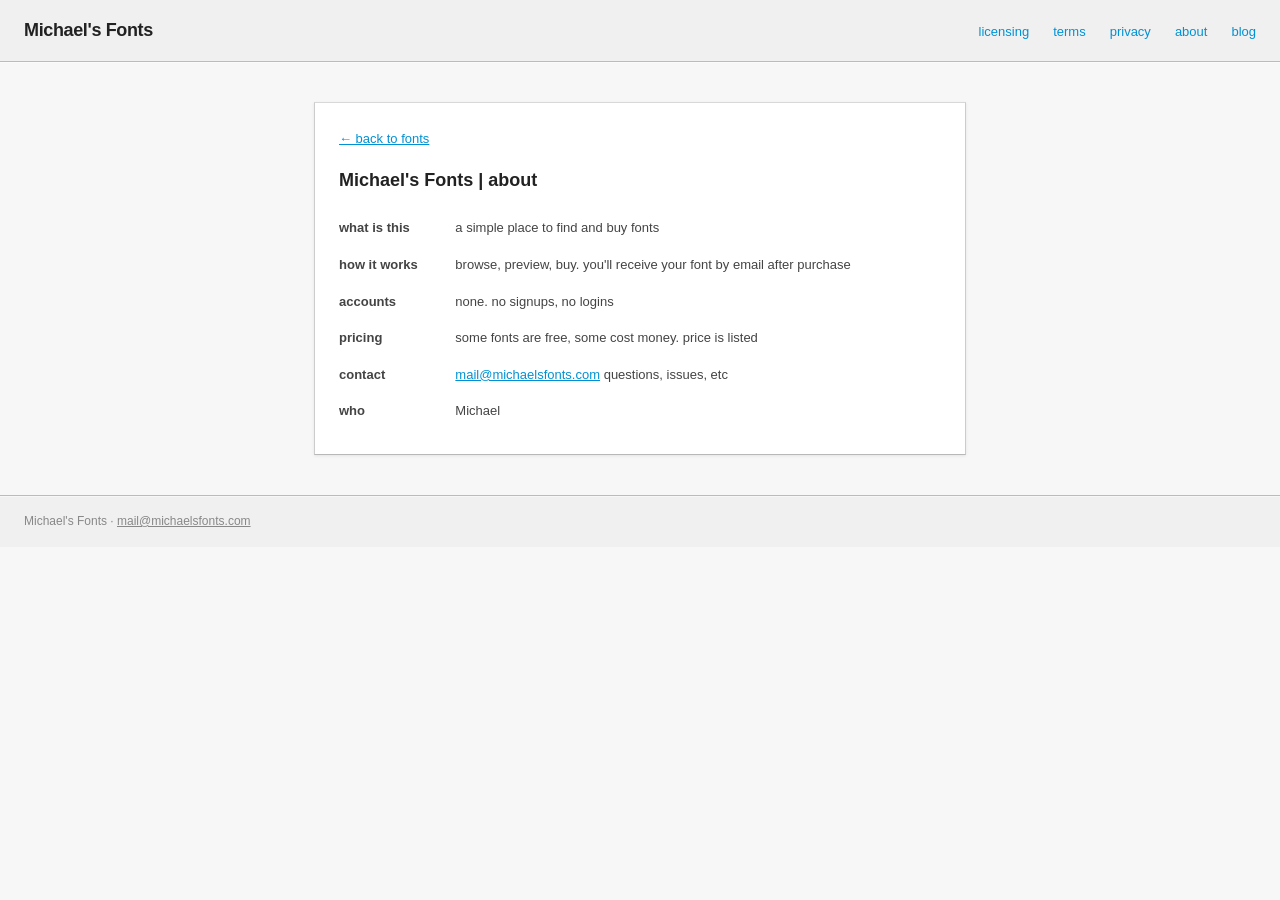
==== about/index.html @ 2d828df2 "Initial commit" ====
<!DOCTYPE html>
<html lang="en"><head>
<meta charset="UTF-8">
<meta name="viewport" content="width=device-width, initial-scale=1.0">
<title>About — Michael's Fonts</title>
<meta name="description" content="About Michael's Fonts. Browse, preview, and buy fonts. No accounts required.">
<link rel="stylesheet" href="../style.css">
</head>
<body>

<div class="header">
  <h1><a href="../">Michael's Fonts</a></h1>
  <nav>
    <a href="../licensing/">licensing</a>
    <a href="../terms/">terms</a>
    <a href="../privacy/">privacy</a>
    <a href="../about/">about</a>
    <a href="../blog/">blog</a>
  </nav>
</div>

<div class="page-wrap">
  <div class="page-panel">
    <a href="../" style="font-size: 13px; margin-bottom: 16px; display: inline-block;">← back to fonts</a>
    <h2>Michael's Fonts | about</h2>
    <div style="margin-top: 16px; font-size: 13px; line-height: 2.2; color: #444;">
      <table style="border-collapse: collapse; width: 100%;">
        <tbody><tr>
          <td style="padding: 4px 16px 4px 0; vertical-align: top; white-space: nowrap;"><b>what is this</b></td>
          <td style="padding: 4px 0;">a simple place to find and buy fonts</td>
        </tr>
        <tr>
          <td style="padding: 4px 16px 4px 0; vertical-align: top; white-space: nowrap;"><b>how it works</b></td>
          <td style="padding: 4px 0;">browse, preview, buy. you'll receive your font by email after purchase</td>
        </tr>
        <tr>
          <td style="padding: 4px 16px 4px 0; vertical-align: top; white-space: nowrap;"><b>accounts</b></td>
          <td style="padding: 4px 0;">none. no signups, no logins</td>
        </tr>
        <tr>
          <td style="padding: 4px 16px 4px 0; vertical-align: top; white-space: nowrap;"><b>pricing</b></td>
          <td style="padding: 4px 0;">some fonts are free, some cost money. price is listed</td>
        </tr>
        <tr>
          <td style="padding: 4px 16px 4px 0; vertical-align: top; white-space: nowrap;"><b>contact</b></td>
          <td style="padding: 4px 0;"><a href="mailto:mail@michaelsfonts.com">mail@michaelsfonts.com</a> questions, issues, etc</td>
        </tr>
        <tr>
          <td style="padding: 4px 16px 4px 0; vertical-align: top; white-space: nowrap;"><b>who</b></td>
          <td style="padding: 4px 0;">Michael</td>
        </tr>
      </tbody></table>
    </div>
  </div>
</div>

<div class="footer">
  Michael's Fonts · <a href="mailto:mail@michaelsfonts.com">mail@michaelsfonts.com</a>
</div>

</body></html>
---- style.css ----
* { margin: 0; padding: 0; box-sizing: border-box; }
html { scroll-behavior: smooth; }

body {
  background: #f7f7f7;
  color: #222;
  font-family: Arial, Helvetica, sans-serif;
  font-size: 14px;
  line-height: 1.6;
  padding: 0;
  -webkit-font-smoothing: antialiased;
  -moz-osx-font-smoothing: grayscale;
}

::selection { background: #222; color: #fff; }

a { color: #0091D4; }
a:visited { color: #0077ad; }
a:hover, a:active { text-decoration: none; }

/* ===== HEADER ===== */
.header {
  border-bottom: 1px solid #bbb;
  box-shadow: 0 1px 0 rgba(255,255,255,0.5);
  padding: 16px 24px;
  display: flex;
  align-items: baseline;
  justify-content: space-between;
  flex-wrap: wrap;
  gap: 8px 24px;
  background: #f0f0f0;
}

.header h1 {
  font-size: 18px;
  font-weight: bold;
  letter-spacing: -0.02em;
}

.header h1 a {
  text-decoration: none;
  color: inherit;
}

.header nav {
  display: flex;
  gap: 24px;
  font-size: 13px;
}

.header nav a {
  text-decoration: none;
  color: #0091D4;
}

.header nav a:hover,
.header nav a:active {
  text-decoration: underline;
}

/* ===== SEARCH ===== */
.search-bar {
  border-bottom: 1px solid #ccc;
  box-shadow: 0 1px 0 rgba(255,255,255,0.5);
  padding: 10px 24px;
  display: flex;
  gap: 8px;
  align-items: center;
  background: #fafafa;
}

.search-bar input {
  font-family: Arial, Helvetica, sans-serif;
  font-size: 13px;
  padding: 5px 8px;
  border: 1px solid #bbb;
  border-top-color: #a8a8a8;
  border-bottom-color: #c8c8c8;
  box-shadow: inset 0 1px 2px rgba(0,0,0,0.06);
  width: 280px;
  outline: none;
}

.search-bar input:focus {
  border-color: #888;
}

.search-bar button {
  font-family: Arial, Helvetica, sans-serif;
  font-size: 13px;
  padding: 5px 14px;
  background: linear-gradient(to bottom, #f5f5f5, #e4e4e4);
  border: 1px solid #bbb;
  border-bottom-color: #a8a8a8;
  border-top-color: #c8c8c8;
  cursor: pointer;
}

.search-bar button:hover,
.search-bar button:active {
  background: linear-gradient(to bottom, #eee, #ddd);
}

.search-bar .filter-links {
  margin-left: 12px;
  font-size: 12px;
  color: #666;
}

.search-bar .filter-links a {
  margin: 0 4px;
  font-size: 12px;
}

.search-bar .filter-links a.active {
  font-weight: bold;
  color: #222;
  text-decoration: none;
}

/* ===== CATEGORIES ===== */
.categories {
  padding: 14px 24px;
  border-bottom: 1px solid #ccc;
  box-shadow: 0 1px 0 rgba(255,255,255,0.5);
  display: flex;
  flex-wrap: wrap;
  gap: 4px 20px;
  font-size: 13px;
  background: #fff;
}

.categories a {
  text-decoration: none;
  color: #0091D4;
  white-space: nowrap;
}

.categories a:hover,
.categories a:active {
  text-decoration: underline;
}

.categories a.active {
  font-weight: bold;
  color: #222;
  text-decoration: none;
}

.categories a .count {
  color: #888;
  font-size: 11px;
}

/* ===== FONT LISTING ===== */
.listings {
  max-width: 900px;
  padding: 0 24px;
}

.listing {
  border-bottom: 1px solid #ccc;
  box-shadow: 0 1px 0 rgba(255,255,255,0.5);
  padding: 20px 0;
  cursor: pointer;
}

.listing.coming-soon {
  cursor: default;
}

.listing:hover {
  background: #f0faf4;
}

.listing-top {
  display: flex;
  align-items: baseline;
  gap: 10px;
  flex-wrap: wrap;
}

.listing-title {
  font-size: 15px;
  font-weight: normal;
}

.listing-title a {
  text-decoration: none;
  color: #0091D4;
}

.listing-title a:hover,
.listing-title a:active {
  text-decoration: underline;
}

.listing-price {
  font-weight: bold;
  color: #222;
  font-size: 14px;
}

.listing-free {
  font-weight: bold;
  color: #009E48;
  font-size: 14px;
}

.listing-soon {
  font-weight: bold;
  color: #888;
  font-size: 14px;
}

.listing-meta {
  font-size: 12px;
  color: #888;
  margin-top: 2px;
}

.listing-preview {
  margin-top: 10px;
  font-size: 34px;
  line-height: 1.3;
  color: #000;
  overflow: hidden;
  white-space: nowrap;
  text-overflow: ellipsis;
  max-width: 100%;
}

.listing-tags {
  margin-top: 4px;
  display: flex;
  gap: 6px;
  flex-wrap: wrap;
}

.tag {
  font-size: 11px;
  padding: 1px 6px;
  background: linear-gradient(to bottom, #f2f2f2, #e6e6e6);
  border: 1px solid #d8d8d8;
  border-bottom-color: #c8c8c8;
  border-top-color: #e0e0e0;
  border-radius: 2px;
  color: #555;
  text-decoration: none;
}

.tag:hover,
.tag:active {
  background: linear-gradient(to bottom, #eee, #ddd);
  color: #333;
}

/* ===== DETAIL PAGE (shown when clicking a font) ===== */
.detail-overlay {
  display: none;
  position: fixed;
  inset: 0;
  z-index: 1000;
  background: rgba(0,0,0,0.3);
}

.detail-overlay.active {
  display: flex;
  align-items: flex-start;
  justify-content: center;
  padding: 40px 20px;
  overflow-y: auto;
}

.detail-panel {
  background: #fff;
  border: 1px solid #ccc;
  border-top-color: #d8d8d8;
  border-bottom-color: #b8b8b8;
  box-shadow: 0 1px 3px rgba(0,0,0,0.08);
  max-width: 700px;
  width: 100%;
  padding: 24px;
}

.back-link {
  font-size: 13px;
  margin-bottom: 16px;
  display: inline-block;
}

.detail-panel h2 {
  font-size: 18px;
  margin-bottom: 4px;
}

.detail-panel .detail-designer {
  font-size: 13px;
  color: #666;
  margin-bottom: 16px;
}

.detail-panel .detail-preview {
  font-size: 48px;
  line-height: 1.2;
  padding: 24px 0;
  border-top: 1px solid #ccc;
  border-bottom: 1px solid #ccc;
  box-shadow: inset 0 1px 0 #f0f0f0, 0 1px 0 #f0f0f0;
  margin-bottom: 16px;
  color: #000;
}

.detail-panel .detail-preview-input {
  font-family: inherit;
  font-size: 48px;
  border: none;
  outline: none;
  width: 100%;
  background: transparent;
  color: #000;
}

.detail-info {
  font-size: 13px;
  line-height: 1.8;
  margin-bottom: 20px;
  color: #444;
}

.detail-info span {
  color: #222;
  font-weight: bold;
}

.buy-section {
  border-top: 1px solid #ccc;
  box-shadow: inset 0 1px 0 #f0f0f0;
  padding-top: 16px;
  display: flex;
  align-items: center;
  gap: 16px;
}

.buy-btn {
  display: inline-block;
  padding: 8px 24px;
  background: linear-gradient(to bottom, #f5f5f5, #e4e4e4);
  color: #0091D4;
  font-family: Arial, Helvetica, sans-serif;
  font-size: 14px;
  font-weight: bold;
  border: 1px solid #bbb;
  border-bottom-color: #a8a8a8;
  border-top-color: #c8c8c8;
  cursor: pointer;
  text-decoration: none;
}

.buy-btn:hover,
.buy-btn:active {
  background: linear-gradient(to bottom, #eee, #ddd);
}

.buy-btn.free {
  background: linear-gradient(to bottom, #f5f5f5, #e4e4e4);
  color: #009E48;
}

.buy-btn.free:hover,
.buy-btn.free:active {
  background: linear-gradient(to bottom, #eee, #ddd);
}

.buy-price {
  font-size: 20px;
  font-weight: bold;
  color: #222;
}

/* ===== VARIABLE SLIDER ===== */
.variable-controls {
  border: 1px solid #ddd;
  border-top-color: #e4e4e4;
  border-bottom-color: #ccc;
  box-shadow: 0 1px 2px rgba(0,0,0,0.04);
  padding: 12px 16px;
  margin-bottom: 16px;
  background: #fafafa;
}

.variable-controls label {
  font-size: 12px;
  color: #666;
  display: flex;
  align-items: center;
  gap: 10px;
  margin-bottom: 6px;
}

.variable-controls label:last-child {
  margin-bottom: 0;
}

.variable-controls label b {
  min-width: 50px;
  font-size: 11px;
  text-transform: uppercase;
  letter-spacing: 0.05em;
  color: #888;
}

.variable-controls input[type="range"] {
  flex: 1;
  height: 20px;
  accent-color: #222;
  cursor: pointer;
}

.variable-controls .val {
  min-width: 30px;
  text-align: right;
  font-size: 12px;
  font-family: monospace;
  color: #444;
}

/* ===== PAGE CONTENT (for standalone pages) ===== */
.page-wrap {
  max-width: 700px;
  margin: 40px auto;
  padding: 0 24px;
}

.page-panel {
  background: #fff;
  border: 1px solid #ccc;
  border-top-color: #d8d8d8;
  border-bottom-color: #b8b8b8;
  box-shadow: 0 1px 3px rgba(0,0,0,0.08);
  padding: 24px;
}

.page-panel h2 {
  font-size: 18px;
  margin-bottom: 4px;
}

/* ===== BLOG ===== */
.blog-content {
  max-width: 700px;
  padding: 24px 24px 60px;
}

.blog-title {
  font-size: 16px;
  font-weight: bold;
  margin-bottom: 20px;
  padding-bottom: 8px;
  border-bottom: 1px solid #ccc;
  box-shadow: 0 1px 0 #f0f0f0;
}

.post {
  margin-bottom: 28px;
  padding-bottom: 20px;
  border-bottom: 1px solid #ccc;
  box-shadow: 0 1px 0 #f0f0f0;
}

.post:last-child {
  border-bottom: none;
  box-shadow: none;
}

.post-date {
  font-size: 12px;
  color: #888;
  margin-bottom: 2px;
}

.post-title {
  font-size: 15px;
  font-weight: bold;
  margin-bottom: 4px;
}

.post-title a {
  text-decoration: none;
  color: #0091D4;
}

.post-title a:hover { text-decoration: underline; }

.post-body {
  font-size: 14px;
  line-height: 1.8;
  color: #333;
}

.post-body p {
  margin-bottom: 14px;
}

.post-body img {
  max-width: 100%;
  margin: 12px 0;
}

.post-body blockquote {
  border-left: 3px solid #bbb;
  box-shadow: inset 1px 0 0 rgba(255,255,255,0.6);
  margin: 16px 0;
  padding: 8px 16px;
  color: #555;
  font-size: 13px;
  line-height: 1.6;
  background: #f0f0f0;
}

.post-body h2 {
  font-size: 15px;
  font-weight: bold;
  margin: 20px 0 8px;
}

.post-body code {
  font-family: monospace;
  font-size: 13px;
  background: #eee;
  padding: 1px 4px;
  border-radius: 2px;
}

/* ===== FOOTER ===== */
.footer {
  border-top: 1px solid #bbb;
  box-shadow: inset 0 1px 0 rgba(255,255,255,0.5);
  padding: 16px 24px;
  font-size: 12px;
  color: #888;
  margin-top: 40px;
  background: #f0f0f0;
}

.footer a {
  color: #888;
}

/* ===== FONT FACE ===== */
@font-face {
  font-family: 'Flick Sans';
  src: url('FlickSans/WOFF2/FlickSans-Regular.woff2') format('woff2');
  font-weight: 400;
  font-style: normal;
}


@font-face {
  font-family: 'Pixel Caslon';
  src: url('PixelCaslon/WOFF2/PixelCaslon-Regular.woff2') format('woff2');
  font-weight: 400;
  font-style: normal;
}


@font-face {
  font-family: 'Fart Nouveau';
  src: url('FartNouveau/WOFF2/FartNouveau.woff2') format('woff2');
  font-weight: 400;
  font-style: normal;
}


@font-face {
  font-family: 'Ricing';
  src: url('Ricing/WOFF2/Ricing-VF.woff2') format('woff2');
  font-weight: 100 900;
  font-style: normal;
}

@font-face {
  font-family: 'Select All';
  src: url('SelectAll/WOFF2/SelectAll-Regular.woff2') format('woff2');
  font-weight: 400;
  font-style: normal;
}

@media (max-width: 600px) {
  .header { padding: 12px 16px; }
  .search-bar { padding: 8px 16px; flex-wrap: wrap; }
  .search-bar .filter-links { margin-left: 0; }
  .categories { padding: 10px 16px; }
  .categories a { padding: 6px 0; }
  .listings { padding: 0 16px; }
  .listing:hover { background: #f0faf4; }
  .listing-preview { font-size: 26px; }
  .detail-panel .detail-preview { font-size: 32px; }
  .detail-panel .detail-preview-input { font-size: 32px; }
  .search-bar input { width: 160px; }
  .search-bar .filter-links a { padding: 6px 4px; }
  .header nav { gap: 0; }
  .header nav a { padding: 6px 8px; }
  .tag { padding: 4px 8px; }
  .page-wrap { margin: 20px auto; padding: 0 16px; }
  .variable-controls input[type="range"] { height: 20px; }
}
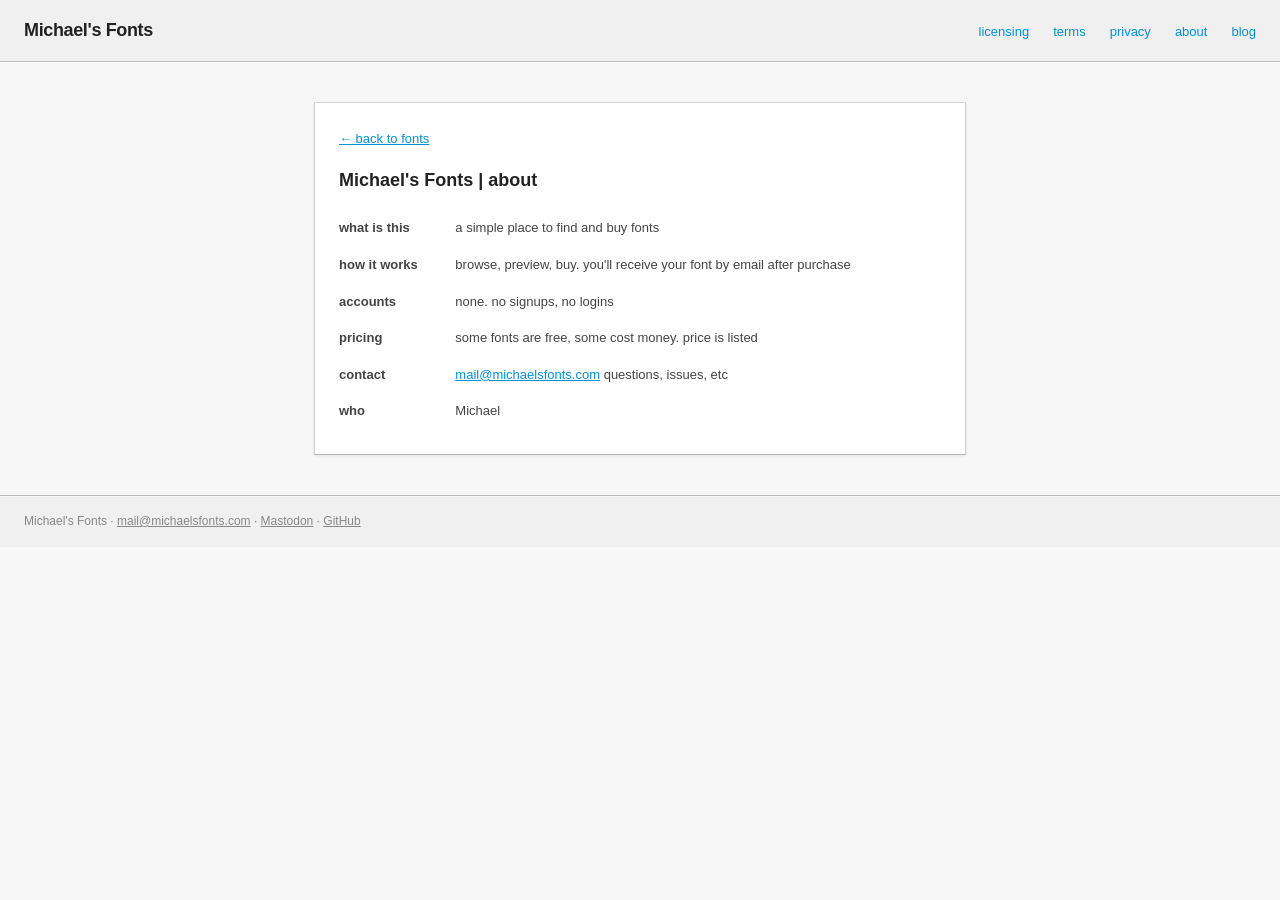
==== commit 11021eb7: "Add GitHub and Mastodon links to page footers" ====
--- a/about/index.html
+++ b/about/index.html
@@ -55,7 +55,7 @@
 </div>
 
 <div class="footer">
-  Michael's Fonts · <a href="mailto:mail@michaelsfonts.com">mail@michaelsfonts.com</a>
+  Michael's Fonts · <a href="mailto:mail@michaelsfonts.com">mail@michaelsfonts.com</a> · <a rel="me" href="https://typo.social/@michaelsfonts">Mastodon</a> · <a href="https://github.com/michaelsfonts">GitHub</a>
 </div>
 
 </body></html>
--- a/style.css
+++ b/style.css
@@ -230,6 +230,18 @@
   max-width: 100%;
 }
 
+/* Neutralize iOS/WebKit data-detector links (phone/zip/date) in previews,
+   which otherwise render numeric previews as blue underlined links. */
+.listing-preview a,
+.detail-preview a,
+.listing-preview a[x-apple-data-detectors],
+.detail-preview a[x-apple-data-detectors] {
+  color: inherit !important;
+  text-decoration: none !important;
+  -webkit-text-decoration: none !important;
+  pointer-events: none;
+}
+
 .listing-tags {
   margin-top: 4px;
   display: flex;
@@ -309,6 +321,7 @@
   box-shadow: inset 0 1px 0 #f0f0f0, 0 1px 0 #f0f0f0;
   margin-bottom: 16px;
   color: #000;
+  overflow: hidden;
 }
 
 .detail-panel .detail-preview-input {
@@ -317,8 +330,20 @@
   border: none;
   outline: none;
   width: 100%;
+  font-feature-settings: "liga" 1;
+  -webkit-font-feature-settings: "liga" 1;
+  font-variant-ligatures: common-ligatures;
+  text-rendering: optimizeLegibility;
   background: transparent;
   color: #000;
+  overflow: hidden;
+  text-overflow: ellipsis;
+}
+
+.detail-panel .detail-preview-input[contenteditable]:empty::before {
+  content: attr(data-placeholder);
+  color: #888;
+  pointer-events: none;
 }
 
 .detail-info {
@@ -549,14 +574,6 @@
 
 /* ===== FONT FACE ===== */
 @font-face {
-  font-family: 'Flick Sans';
-  src: url('FlickSans/WOFF2/FlickSans-Regular.woff2') format('woff2');
-  font-weight: 400;
-  font-style: normal;
-}
-
-
-@font-face {
   font-family: 'Pixel Caslon';
   src: url('PixelCaslon/WOFF2/PixelCaslon-Regular.woff2') format('woff2');
   font-weight: 400;
@@ -582,6 +599,48 @@
 @font-face {
   font-family: 'Select All';
   src: url('SelectAll/WOFF2/SelectAll-Regular.woff2') format('woff2');
+  font-weight: 400;
+  font-style: normal;
+}
+
+@font-face {
+  font-family: 'Annex';
+  src: url('Annex/WOFF2/Annex-Regular.woff2') format('woff2');
+  font-weight: 400;
+  font-style: normal;
+}
+
+@font-face {
+  font-family: 'Font Lice';
+  src: url('FontLice/WOFF2/FontLice-Regular.woff2') format('woff2');
+  font-weight: 400;
+  font-style: normal;
+}
+
+@font-face {
+  font-family: 'Autocorrect';
+  src: url('Autocorrect/WOFF2/Autocorrect.woff2') format('woff2');
+  font-weight: 400;
+  font-style: normal;
+}
+
+@font-face {
+  font-family: 'Stick On';
+  src: url('StickOn/WOFF2/StickOn-Regular.woff2') format('woff2');
+  font-weight: 400;
+  font-style: normal;
+}
+
+@font-face {
+  font-family: 'Wiggle Mono';
+  src: url('WiggleMono/WOFF2/WiggleMono-Regular.woff2') format('woff2');
+  font-weight: 400;
+  font-style: normal;
+}
+
+@font-face {
+  font-family: 'S Tricky';
+  src: url('STricky/WOFF2/STricky-Regular.woff2') format('woff2');
   font-weight: 400;
   font-style: normal;
 }
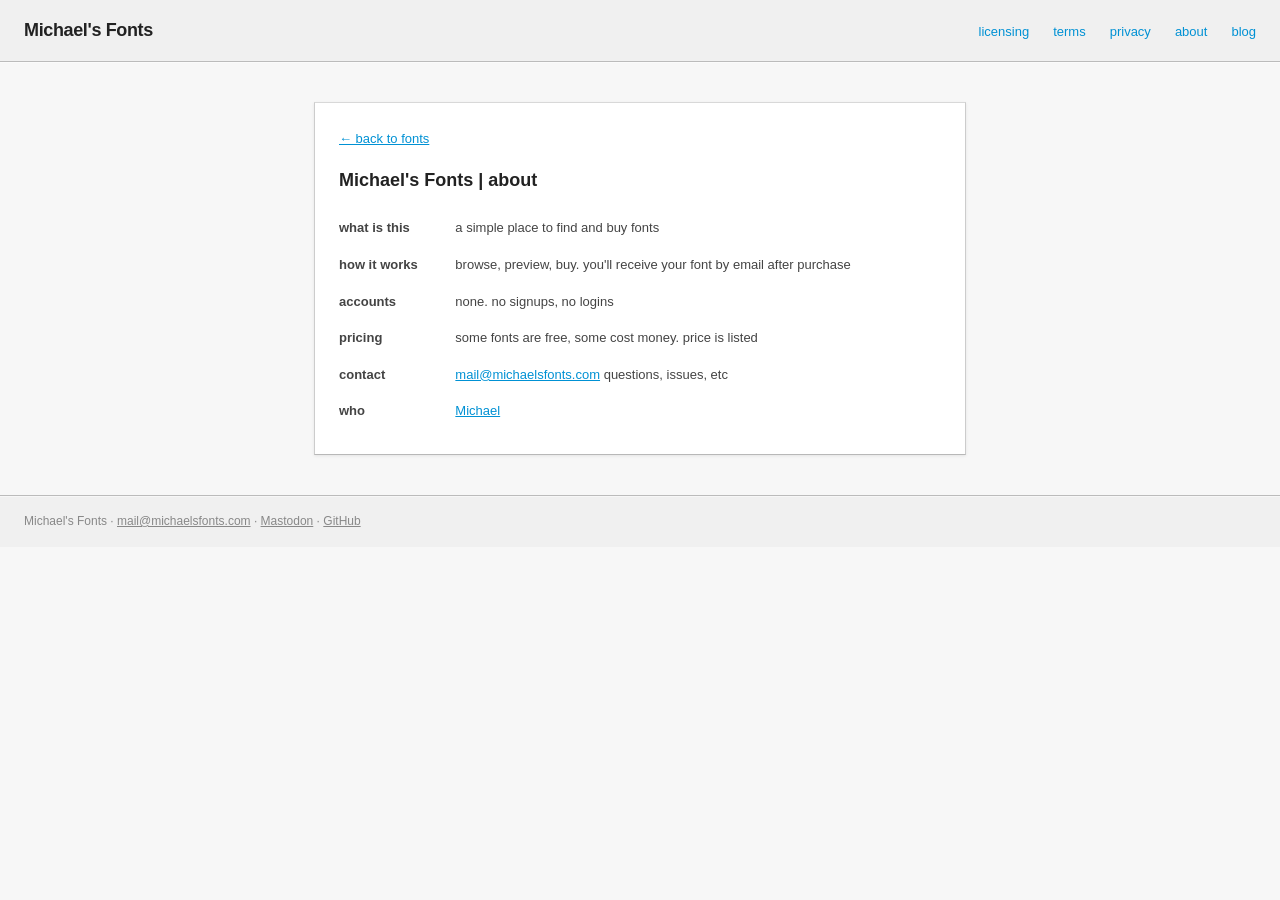
==== commit 26b00540: "Link Michael to michaelseh.com in about page" ====
--- a/about/index.html
+++ b/about/index.html
@@ -47,7 +47,7 @@
         </tr>
         <tr>
           <td style="padding: 4px 16px 4px 0; vertical-align: top; white-space: nowrap;"><b>who</b></td>
-          <td style="padding: 4px 0;">Michael</td>
+          <td style="padding: 4px 0;"><a href="https://michaelseh.com/">Michael</a></td>
         </tr>
       </tbody></table>
     </div>
@@ -55,7 +55,7 @@
 </div>
 
 <div class="footer">
-  Michael's Fonts · <a href="mailto:mail@michaelsfonts.com">mail@michaelsfonts.com</a> · <a rel="me" href="https://typo.social/@michaelsfonts">Mastodon</a> · <a href="https://github.com/michaelsfonts">GitHub</a>
+  Michael's Fonts · <a href="mailto:mail@michaelsfonts.com">mail@michaelsfonts.com</a> · <a rel="me" href="https://typo.social/@michaelsfonts">Mastodon</a> · <a href="https://github.com/michaelsfonts">GitHub</a>
 </div>
 
 </body></html>
--- a/style.css
+++ b/style.css
@@ -627,6 +627,13 @@
 @font-face {
   font-family: 'Stick On';
   src: url('StickOn/WOFF2/StickOn-Regular.woff2') format('woff2');
+  font-weight: 400;
+  font-style: normal;
+}
+
+@font-face {
+  font-family: 'Chemung Job';
+  src: url('ChemungJob/WOFF2/ChemungJob-Regular.woff2') format('woff2');
   font-weight: 400;
   font-style: normal;
 }
